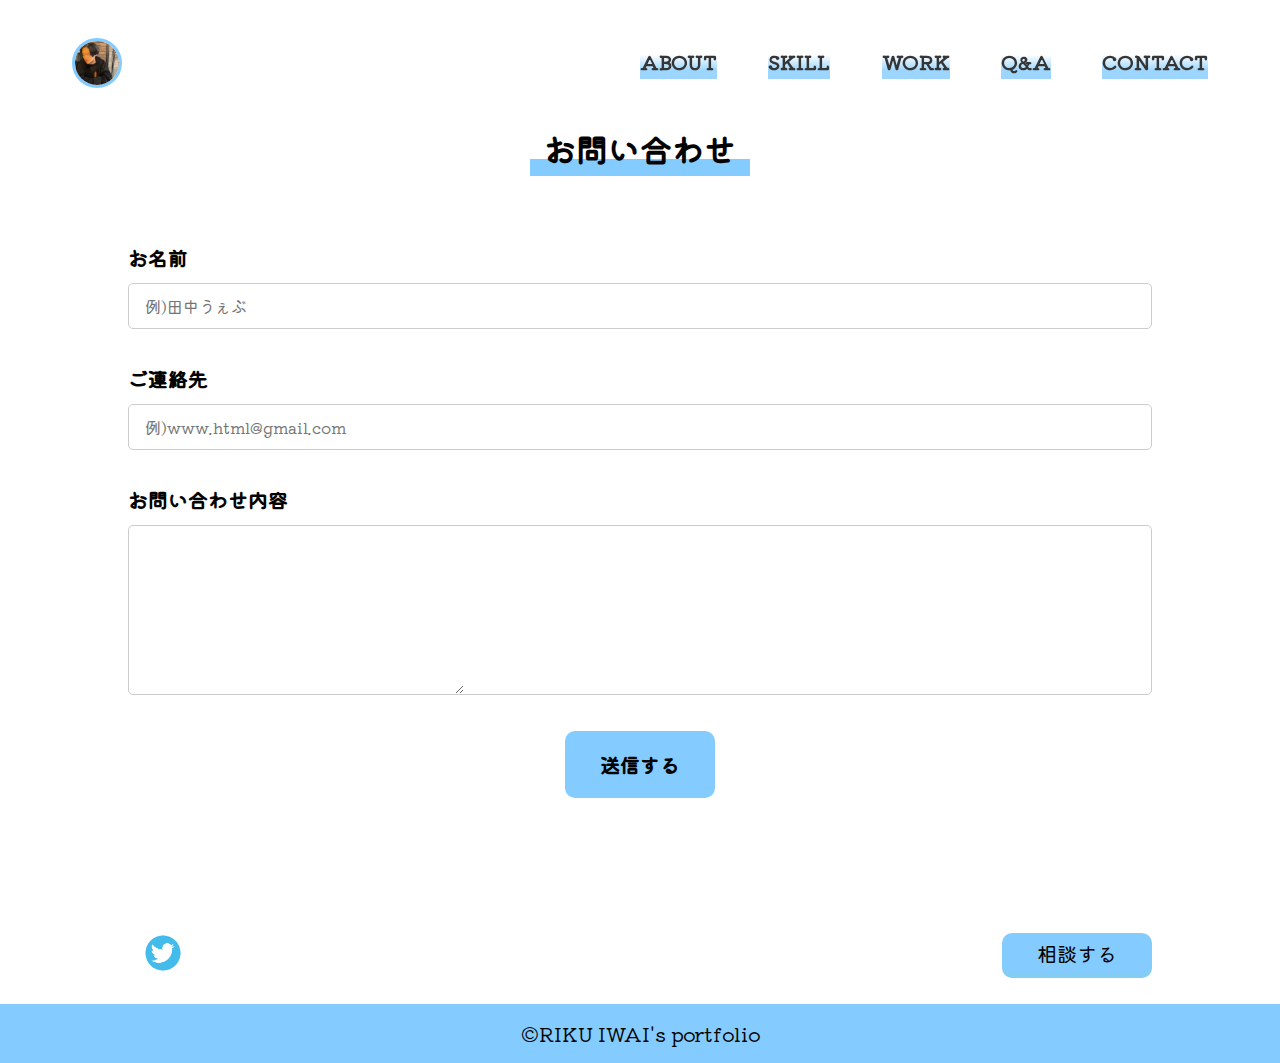
==== contact.html @ 442009f3 "新規ポートフォリオ" ====
<!DOCTYPE html>
<html lang="ja">
  <head>
    <meta charset="utf-8" />
    <meta name="viewport" content="width=device-width,initial-scale=1" />
    <title>RIKU's Portfolio</title>
    <meta
      name="description"
      content="Web制作を行っている岩井陸の紹介ページになります。"
    />
    <meta name="format-detection" content="telephone=no" />

    <!-- fabicon -->
    <link rel="icon" href="img/logo-pic.png" type="image/png" />
    <!-- apple-touch-icon -->
    <link rel="apple-touch-icon" href="img/logo-pic.png" />
    <!-- ogp -->
    <meta property="og:site_name" content="RIKU's Portfolio" />
    <meta property="og:url" content="URL" />
    <meta property="og:type" content="website" />
    <meta property="og:title" content="RIKU's Portfolio" />
    <meta
      property="og:description"
      content="Web制作を行っている岩井陸の紹介ページになります。"
    />
    <meta property="og:image" content="URL" />
    <meta property="og:locale" content="ja_JP" />
    <meta property="fb:app_id" content="AppID" />
    <meta name="twitter:card" content="summary" />
    <meta name="twitter:site" content="@www_waiwai_com" />
    <meta
      name="twitter:description"
      content="Web制作を行っている岩井陸の紹介ページになります。"
    />
    <meta name="twitter:image:src" content="URL" />
    <!-- フォント -->
    <link rel="preconnect" href="https://fonts.googleapis.com" />
    <link rel="preconnect" href="https://fonts.gstatic.com" crossorigin />
    <link
      href="https://fonts.googleapis.com/css2?family=Kiwi+Maru&display=swap"
      rel="stylesheet"
    />

    <!-- css -->
    <link rel="stylesheet" href="css/reset.css" />
    <link rel="stylesheet" href="css/style.css" />
  </head>

  <body>
    <header class="l_header">
      <div class="l_header-logo">
        <a href="index.html"
          ><img src="img/logo-pic.jpg" class="header_logo-pic"
        /></a>
      </div>
      <nav class="l_header-nav" id="js-nav">
        <ul class="l_header-nav_list l_header_nav_list">
          <li class="l_header-nav_item">
            <a href="index.html#about" class="l_header-nav_link">ABOUT</a>
          </li>
          <li class="l_header-nav_item">
            <a href="skill.html" class="l_header-nav_link">SKILL</a>
          </li>
          <li class="l_header-nav_item">
            <a
              href="work.html"
              class="l_header-nav_link l_header-nav_link__ready"
              >WORK</a
            >
          </li>
          <li class="l_header-nav_item">
            <a href="qa.html" class="l_header-nav_link">Q&A</a>
          </li>
          <li class="l_header-nav_item">
            <a href="contact.html" class="l_header-nav_link">CONTACT</a>
          </li>
        </ul>
      </nav>
      <button class="m_hamburger" id="js-hamburger">
        <span class="m_hamburger-bar"></span>
        <span class="m_hamburger-bar"></span>
        <span class="m_hamburger-bar"></span>
      </button>
    </header>
    <main class="l_main">
      <section class="skill_section">
        <div class="l_contents">
          <div class="l_container">
            <h2 class="m_title contact-title">お問い合わせ</h2>
            <form class="contact_form-wrapper">
              <dl class="contact_form-dl">
                <div class="contact_form-unit">
                  <dt class="contact_form-dt">お名前</dt>
                  <dd class="contact_form-dd">
                    <input
                      type="text"
                      placeholder="例)田中うぇぶ"
                      class="contact_form-text"
                    />
                  </dd>
                </div>
                <div class="contact_form-unit">
                  <dt class="contact_form-dt">ご連絡先</dt>
                  <dd class="contact_form-dd">
                    <input
                      type="text"
                      placeholder="例)www.html@gmail.com"
                      class="contact_form-text"
                    />
                  </dd>
                </div>
                <div class="contact_form-unit">
                  <dt class="contact_form-dt">お問い合わせ内容</dt>
                  <dd class="contact_form-dd">
                    <textarea rows="6" class="contact_form-textarea"></textarea>
                  </dd>
                </div>
              </dl>
              <div class="contact_btn-wrap">
                <input type="submit" class="contact_btn" value="送信する" />
              </div>
            </form>
          </div>
        </div>
      </section>
    </main>
    <footer class="l_footer">
      <div class="l_footer-box">
        <div class="l_footer-twitter">
          <a href="" class="l_footer-twitter-link">
            <img
              src="img/twitter-social-media-icon-design-template-vector-png_127015-removebg-preview.png"
              class="twitter-icon"
          /></a>
        </div>
        <a href="contact.html" class="l_footer_link">相談する</a>
      </div>
      <div class="l_footer-copy">
        <span class="l_footer-copy-p">&copy;RIKU IWAI's portfolio</span>
      </div>
    </footer>
    <script src="https://ajax.googleapis.com/ajax/libs/jquery/3.2.1/jquery.min.js"></script>
    <script src="main.js"></script>
  </body>
</html>
---- css/style.css ----
@charset "UTF-8";
:root {
  --main-color: #84ccff;
  --white-color: #fff;
  --black-color: #030303;
  --back-color: #eaf6ff;
}
:root {
  --z-index-back: 0;
  --z-index-default: 1;
  --z-index-modal: 10;
  --z-index-modal-mark: 50;
}
body {
  font-size: 16px;
  line-height: 1.75;
  color: var(--black-color);
  z-index: var(--z-index-back);
  font-family: "Kiwi Maru", serif;
}
/* レイアウト */
.l_contents {
  padding: 80px 0;
}
@media screen and (min-width: 1080px) {
  .l_contents {
    padding: 120px 0;
  }
}
.l_container {
  width: 92%;
  margin: 0 auto;
}
@media screen and (min-width: 768px) {
  .l_container {
    width: 80%;
  }
}
.l_content-visible {
  visibility: hidden;
  transition: all 0.3s;
}
.l_header {
  padding: 0 16px;
  display: flex;
  justify-content: space-between;
  align-items: center;
  margin: 0 auto;
  position: absolute;
  width: 100%;
  height: 70px;
  top: 8px;
  left: 0;
  z-index: var(--z-index-default);
  position: fixed;
}
@media screen and (min-width: 1080px) {
  .l_header {
    padding: 0 72px;
  }
}
.l_header-logo {
  width: 50px;
  height: auto;
  margin-top: 40px;
}
.header_logo-pic {
  border-radius: 100vh;
  border: solid 3px var(--main-color);
}
@media screen and (min-width: 1080px) {
  .l_header-nav_list {
    display: flex;
    justify-content: space-between;
    align-items: center;
    height: initial;
    width: 100%;
  }
}
.l_header_nav_list {
  position: absolute;
  top: 50%;
  left: 50%;
  transform: translate(-50%, -50%);
  padding: 0;
}
@media screen and (min-width: 1080px) {
  .l_header_nav_list {
    position: inherit;
    top: 0;
    left: 0;
    transform: translate(0, 0);
  }
}
.l_header-nav_item {
  cursor: pointer;
  margin-top: 36px;
}
.l_header-nav_link {
  color: var(--black-color);
  width: 100%;
  display: block;
  text-align: center;
  font-size: 20px;
  font-weight: bold;
  background: linear-gradient(transparent 0%, transparent 100%);
}
@media screen and (min-width: 1080px) {
  .l_header-nav_link {
    background: linear-gradient(
      transparent 0%,
      transparent 30%,
      var(--main-color) 75%,
      var(--main-color) 100%
    );
  }
}
.l_header-nav_link:hover {
  border-bottom: 3px solid var(--white-color);
}

.l_header-nav {
  position: absolute;
  right: 0;
  top: 0;
  left: 0;
  width: 100%;
  height: 100vh;
  transform: translateX(100%);
  background: var(--main-color);
  transition: ease 0.4s;
  opacity: 0.8;
}
.l_header-nav.active {
  transform: translateX(0);
}
@media screen and (min-width: 1080px) {
  .l_header-nav {
    position: static;
    transform: initial;
    background-color: inherit;
    height: inherit;
    display: flex;
    justify-content: end;
    width: 50%;
  }
}

.l_footer-box {
  width: 92%;
  margin: 0 auto;
  display: flex;
  justify-content: space-between;
  position: relative;
}
@media screen and (min-width: 1080px) {
  .l_footer-box {
    width: 80%;
  }
}
.l_footer-twitter {
  width: 70px;
  height: 70px;
}
.l_footer_link {
  width: 150px;
  height: 40px;
  font-size: 20px;
  background: var(--main-color);
  display: flex;
  justify-content: center;
  align-items: center;
  position: absolute;
  right: 0;
  top: 50%;
  transform: translateY(-50%);
  border-radius: 10px;
  box-shadow: 0 5px 0 #84ccf1;
}
.l_footer-copy {
  background: var(--main-color);
  text-align: center;
  align-items: center;
  padding: 12px;
  margin-top: 16px;
}
.l_footer-copy-p {
  font-size: 20px;
}
/* モジュール */
.m_hamburger,
.m_hamburger-bar {
  display: inline-block;
  transition: all 0.4s;
  box-sizing: border-box;
}
.m_hamburger {
  position: relative;
  width: 40px;
  height: 30px;
  background: none;
  border: none;
  appearance: none;
  cursor: pointer;
}
@media screen and (min-width: 1080px) {
  .m_hamburger {
    display: none;
  }
}
.m_hamburger-bar {
  position: absolute;
  left: 0;
  width: 100%;
  height: 5px;
  background: var(--black-color);
  border-radius: 4px;
}
.m_hamburger-bar:nth-child(1) {
  top: 0;
}
.m_hamburger-bar:nth-child(2) {
  top: 50%;
  transform: translateY(-50%);
}
.m_hamburger-bar:nth-child(3) {
  bottom: 0;
}
.m_hamburger.active {
  transform: rotate(360deg);
}
.m_hamburger.active span:nth-of-type(1) {
  transform: translateY(10px) rotate(45deg);
}
.m_hamburger.active span:nth-of-type(2) {
  opacity: 0;
}
.m_hamburger.active span:nth-of-type(3) {
  transform: translateY(-20px) rotate(-45deg);
}

.m_title {
  font-size: 32px;
  margin: 0 auto;
  text-align: center;
  font-weight: bold;
  background: linear-gradient(
    transparent 0,
    transparent 70%,
    var(--main-color) 70%,
    var(--main-color) 100%
  );
}

/* トップページ */
/* --------------------------------
  top_kv
-------------------------------- */

/* ------ slide image ------- */
.top_kv-slide__img {
  animation-duration: 15s;
  animation-iteration-count: infinite;
  animation-name: slideAnime;
  animation-timing-function: ease;
  display: block;
  min-height: 100vh;
  object-position: 100% 0;
  object-fit: cover;
  opacity: 0;
  width: 100%;
}

.top_kv-slide__item:nth-of-type(1) .top_kv-slide__img {
  animation-delay: 0s;
}

.top_kv-slide__item:nth-of-type(2) .top_kv-slide__img {
  animation-delay: 5s;
}

.top_kv-slide__item:nth-of-type(3) .top_kv-slide__img {
  animation-delay: 10s;
}

@keyframes slideAnime {
  0% {
    opacity: 0;
  }

  16% {
    opacity: 1;
  }

  33% {
    opacity: 1;
  }

  49% {
    opacity: 0;
  }

  100% {
    opacity: 0;
    transform: translateX(-10%);
  }
}

/* ------ top_kv erea ------- */
.top_kv {
  height: 100vh;
  overflow: hidden;
  position: relative;
}

.top_kv__inner {
  margin: 0 auto;
  width: 1100px;
}

/* ------ top_kv title ------- */
.top_kv__title {
  font-size: 24px;
  font-weight: bold;
  color: var(--white-color);
  left: 3%;
  position: absolute;
  right: 0;
  text-align: center;
  top: 80%;
  transform: translateY(-50%);
  width: 100%;
}
@media screen and (min-width: 1080px) {
  .top_kv__title {
    left: 30%;
    top: 90%;
  }
}
@media screen and (min-width: 1080px) {
}
.top_kv__title-big {
  font-size: 48px;
  background: linear-gradient(
    transparent 0%,
    transparent 55%,
    var(--main-color) 55%,
    var(--main-color)
  );
}
.top_kv-slide__item {
  bottom: 0;
  height: 100%;
  position: absolute;
  right: -10%;
  width: 110%;
}

.top_about-profile {
  margin-top: 24px;
}
.top_title {
  width: 200px;
}
.top_about-tit {
  text-align: center;
  font-size: 24px;
}
.top_about-profile-box {
  display: flex;
  flex-flow: column-reverse;
}
@media screen and (min-width: 1080px) {
  .top_about-profile-box {
    flex-flow: row;
    justify-content: space-between;
  }
}
.top_about-profile-wrap {
  display: flex;
  width: 300px;
  margin: 88px auto 0;
}
@media screen and (min-width: 1080px) {
  .top_about-profile-wrap {
    width: initial;
    margin-left: 0;
    margin-right: 0;
    font-size: 24px;
    margin-top: 24px;
  }
}
.top_about-profile-q {
  display: flex;
  flex-flow: column;
}
.top_about-profile-q-text {
  font-weight: bold;
}
@media screen and (min-width: 1080px) {
  .top_about-profile-q-text {
    font-size: 32px;
  }
}

.top_about-profile-q-text:not(:first-child) {
  margin-top: 8px;
}
@media screen and (min-width: 1080px) {
  .top_about-profile-q-text:not(:first-child) {
    margin-top: 16px;
  }
}
.top_about-profile-arrow {
  display: flex;
  flex-flow: column;
  margin-left: 16px;
}
@media screen and (min-width: 1080px) {
  .top_about-profile-arrow-text {
    font-size: 32px;
    margin-left: 24px;
  }
}
.top_about-profile-arrow-text:not(:first-child) {
  margin-top: 8px;
}
@media screen and (min-width: 1080px) {
  .top_about-profile-arrow-text:not(:first-child) {
    margin-top: 16px;
  }
}
.top_about-profile-a {
  display: flex;
  flex-flow: column;
  margin-left: 24px;
}
.top_about-profile-a-text:not(:first-child) {
  margin-top: 8px;
}
@media screen and (min-width: 1080px) {
  .top_about-profile-a-text:not(:first-child) {
    margin-top: 16px;
  }
}
@media screen and (min-width: 1080px) {
  .top_about-profile-a-text {
    font-weight: bold;
    margin-left: 48px;
    font-size: 32px;
  }
}

.top_about-profile-img {
  width: 200px;
  height: 200px;
  background: #ccc;
  margin: 24px auto 0;
}
@media screen and (min-width: 1080px) {
  .top_about-profile-img {
    margin-left: 0;
    margin-right: 0;
    margin-top: 48px;
  }
}
.top_about-career {
  margin-top: 40px;
}
@media screen and (min-width: 1080px) {
  .top_about-career {
    margin-top: 120px;
  }
}
.top_about-career-wrap {
  margin-top: 16px;
}
.top_about-career-detail {
  display: flex;
  flex-flow: column;
  text-align: left;
}
.top_about-career-detail:not(:first-child) {
  margin-top: 24px;
}
.top_about-career-info {
  font-size: 18px;
}
.top_about-career-detail-contents {
  font-size: 18px;
  margin-top: 60px;
}
/* スキル */
.skill-title {
  width: 130px;
}
.skill_explan-container {
  display: flex;
  flex-flow: column;
  width: 88%;
  margin: 92px auto 0;
}
@media screen and (min-width: 1080px) {
  .skill_explan {
    display: flex;
    gap: 81px;
    height: 500px;
    align-items: center;
  }
}
.skill_explan:not(:first-child) {
  margin-top: 56px;
}
.skill_title {
  text-align: center;
  font-size: 28px;
  font-weight: bold;
}
@media screen and (min-width: 1080px) {
  .skill_title {
    display: none;
  }
}
.skill_title::before {
  content: "✔︎";
}
.skill_explan-img {
  width: 60%;
  margin: 24px auto 0;
}
@media screen and (min-width: 1080px) {
  .skill_explan-img {
    flex-shrink: 0;
    width: 35%;
  }
}
.skill_explain-text {
  margin-top: 18px;
}

@media screen and (min-width: 1080px) {
  .skill_explain-text {
    font-size: 20px;
  }
}
/* ワーク */

.work_title {
  width: 150px;
}
.work_title {
  text-align: center;
  margin-top: 48px;
  font-size: 48px;
  font-weight: bold;
}
.work_archive-title {
  text-align: center;
  margin-top: 48px;
  font-size: 28px;
  font-weight: bold;
}
.work_archive-list {
  display: flex;
  flex-direction: column;
  margin: 36px auto 0;
}
@media screen and (min-width: 1080px) {
  .work_archive-list {
    display: flex;
    flex-direction: row;
    flex-wrap: wrap;
    gap: 56px 48px;
  }
}
.work_archive-item {
  display: flex;
  flex-direction: column;
  text-align: center;
  box-shadow: 3px 3px 3px 3px var(--back-color);
  cursor: pointer;
}
@media screen and (min-width: 1080px) {
  .work_archive-item {
    width: calc((100% - 96px) / 3);
  }
}
.work_archive-item:not(:first-child) {
  margin-top: 48px;
}
@media screen and (min-width: 1080px) {
  .work_archive-item:not(:first-child) {
    margin-top: 0;
  }
}
.work_archive-img {
  background-color: gray;
  width: 180px;
  height: 180px;
  margin: 16px auto;
}
.work_archive-title__school {
  display: flex;
  flex-flow: column;
  margin-top: 48px;
}
.work_archive-title__span {
  font-size: 18px;
}
.work_practice-img {
  margin: 16px auto;
}
.work_practice-img img {
  object-fit: cover;
  height: 100px;
}
.work-img {
  object-position: 0 100%;
  width: 100%;
  height: 100%;
}
/* 問い合わせ */
.contact-title {
  width: 220px;
}
.contact_form-wrapper {
  margin-top: 64px;
}
.contact_form-unit:not(:first-child) {
  margin-top: 32px;
}
.contact_form-dt {
  font-size: 20px;
  font-weight: bold;
}
.contact_form-dd {
  margin-top: 8px;
  width: 100%;
  border: 1px solid #ccc;
  border-radius: 5px;
}
.contact_form-text {
  padding: 8px 16px;
}
.contact_btn-wrap {
  margin: 36px auto 0;
  width: 90px;
  background: var(--main-color);
  justify-content: center;
  align-items: center;
  display: flex;
  border-radius: 10px;
}
@media screen and (min-width: 768px) {
  .contact_btn-wrap {
    width: 150px;
  }
}
.contact_btn {
  padding: 8px;
  font-weight: bold;
}
@media screen and (min-width: 768px) {
  .contact_btn {
    padding: 16px;
    font-size: 20px;
  }
}

/* ローディングスピナー */
.m_load {
  background: var(--main-color);
  height: 100%;
  width: 100%;
  display: flex;
  align-items: center;
  justify-content: center;
  position: relative;
  position: absolute;
  top: 0;
  left: 0;
}
.m_load-after {
  opacity: 0;
  transition: all 3s;
  transition-delay: 3s;
}
.m_loaded-text {
  font-size: 28px;
}
.m_load span {
  position: absolute;
  border: 2px solid #fff;
  width: 200px;
  height: 200px;
  animation: animate 5s linear infinite;
}
@media screen and (min-width: 1080px) {
  .m_load span {
    width: 500px;
    height: 500px;
  }
}
.m_load span:nth-child(2) {
  animation-direction: reverse;
}
.m_load span:nth-child(3) {
  animation-delay: 0.5s;
}

@keyframes animate {
  0% {
    transform: rotate(0deg);
  }
  100% {
    transform: rotate(360deg);
  }
}

/* Q&Aページ */
.qa_title {
  width: 300px;
}
.js_accordion-wrap {
  width: 90%;
  margin: auto;
  padding: 50px 0;
}

.js_faq {
  background: #fafafa;
}

.js_faq_wrapper {
  padding-top: 80px;
}

.js_faq_button {
  background: #fff;
  width: 100%;
  box-shadow: 2px 2px 2px rgba(170, 170, 170, 0.16);
  padding: 32px 16px;
  display: flex;
  justify-content: space-between;
  align-items: center;
  overflow: hidden;
}

@media screen and (min-width: 1080px) {
  .js_faq_button {
    padding: 32px 24px 32px 64px;
  }
}

.js_faq_button:not(:first-child) {
  margin-top: 16px;
}

.js_faq_content {
  display: flex;
}

.js_faq_content__a {
  padding-top: 40px;
}

.js_faq_icon {
  font-size: 14px;
  font-weight: bold;
  padding-right: 16px;
}

.js_faq_icon__q {
  color: #1863af;
}

.js_faq_icon__a {
  color: #fc7f24;
}

.js_faq_txt {
  font-size: 14px;
  font-weight: bold;
  text-align: left;
  margin-right: 16px;
}

.js_faq-a {
  height: 0;
  opacity: 0;
}
.js_faq-a.is-active {
  height: auto;
  opacity: 1;
}
.js_faq_mark {
  width: 20px;
  height: 20px;
  position: relative;
  flex-shrink: 0;
}

.js_faq_mark::before {
  content: "";
  position: absolute;
  top: 50%;
  left: 50%;
  transform: translate(-50%, -50%);
  width: 2px;
  height: 100%;
  background: #333;
}

.js_faq_mark::after {
  content: "";
  position: absolute;
  top: 50%;
  left: 50%;
  transform: translate(-50%, -50%);
  width: 100%;
  height: 2px;
  background: #333;
}

.js_faq_mark.is-open::before {
  opacity: 0;
}

.js_page-top.is-active {
  right: 24px;
}
/* モーダル */
.work_archive-wrap {
  position: fixed;
  top: 0;
  right: 0;
  left: 0;
  bottom: 0;
  background-color: rgba(0, 0, 0, 0.6);
  z-index: var(--z-index-modal);
  display: none;
}
.work_archive-wrap.is-active {
  display: block;
}
.work_archive-batsu {
  position: relative;
  display: block;
  width: 30px;
  height: 30px;
  border: 2px solid black;
  background-color: transparent;
  left: 50%;
  top: 10px;
  transform: translateX(-50%);
  position: absolute;
  cursor: pointer;
  z-index: var(--z-index-modal-mark);
}
.work_archive-batsu::before,
.work_archive-batsu::after {
  content: "";
  position: absolute;
  top: 50%;
  left: 50%;
  width: 3px;
  height: 27px;
  background: black;
}
.work_archive-batsu::before {
  transform: translate(-50%, -50%) rotate(45deg);
}
.work_archive-batsu::after {
  transform: translate(-50%, -50%) rotate(-45deg);
}
.work_archive {
  width: 400px;
  height: 600px;
  margin: 48px auto 0;
  overflow: scroll;
}
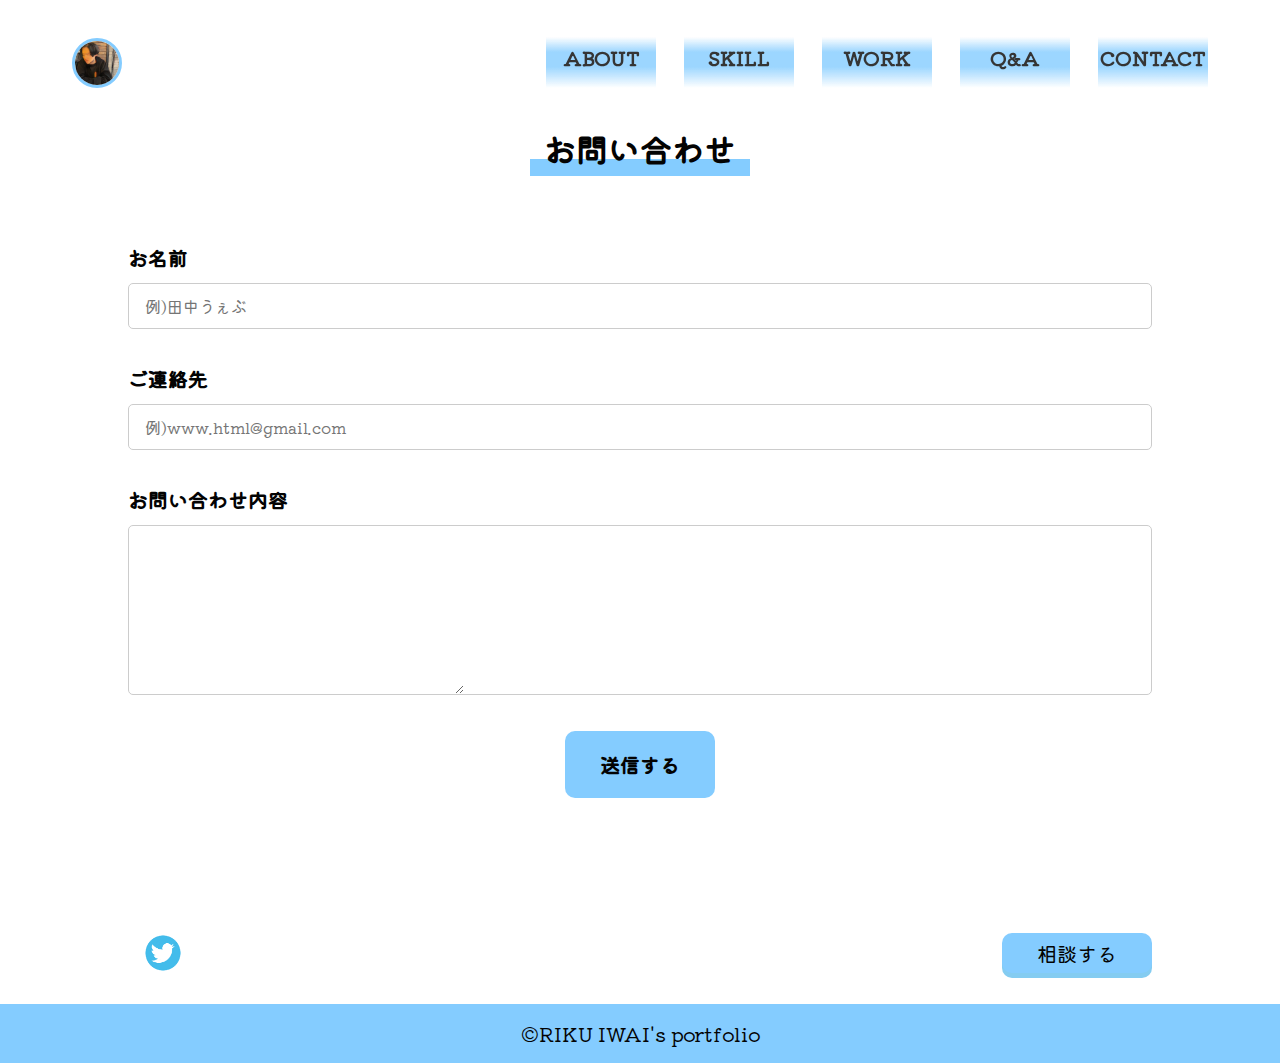
==== commit 02a9fd52: "navの編集" ====
--- a/contact.html
+++ b/contact.html
@@ -56,23 +56,46 @@
       <nav class="l_header-nav" id="js-nav">
         <ul class="l_header-nav_list l_header_nav_list">
           <li class="l_header-nav_item">
-            <a href="index.html#about" class="l_header-nav_link">ABOUT</a>
-          </li>
-          <li class="l_header-nav_item">
-            <a href="skill.html" class="l_header-nav_link">SKILL</a>
-          </li>
-          <li class="l_header-nav_item">
             <a
-              href="work.html"
-              class="l_header-nav_link l_header-nav_link__ready"
-              >WORK</a
+              href="index.html#about"
+              class="l_header-nav_link l_header-nav_rotate"
+              ><span class="l_header-nav_span">ABOUT</span>
+              <span class="l_header-nav_span l_header-nav_span-jpn"
+                >私について</span
+              ></a
             >
           </li>
           <li class="l_header-nav_item">
-            <a href="qa.html" class="l_header-nav_link">Q&A</a>
+            <a href="skill.html" class="l_header-nav_link l_header-nav_rotate"
+              ><span class="l_header-nav_span">SKILL</span>
+              <span class="l_header-nav_span l_header-nav_span-jpn"
+                >私にできること</span
+              ></a
+            >
           </li>
           <li class="l_header-nav_item">
-            <a href="contact.html" class="l_header-nav_link">CONTACT</a>
+            <a href="work.html" class="l_header-nav_link l_header-nav_rotate"
+              ><span class="l_header-nav_span">WORK</span>
+              <span class="l_header-nav_span l_header-nav_span-jpn"
+                >実績</span
+              ></a
+            >
+          </li>
+          <li class="l_header-nav_item">
+            <a href="qa.html" class="l_header-nav_link l_header-nav_rotate">
+              <span class="l_header-nav_span">Q&A</span>
+              <span class="l_header-nav_span l_header-nav_span-jpn"
+                >よくあるご質問</span
+              ></a
+            >
+          </li>
+          <li class="l_header-nav_item">
+            <a href="contact.html" class="l_header-nav_link l_header-nav_rotate"
+              ><span class="l_header-nav_span">CONTACT</span>
+              <span class="l_header-nav_span l_header-nav_span-jpn"
+                >お問い合わせ</span
+              ></a
+            >
           </li>
         </ul>
       </nav>
--- a/css/style.css
+++ b/css/style.css
@@ -74,7 +74,8 @@
     justify-content: space-between;
     align-items: center;
     height: initial;
-    width: 100%;
+    width: 850px;
+    gap: 28px;
   }
 }
 .l_header_nav_list {
@@ -83,6 +84,7 @@
   left: 50%;
   transform: translate(-50%, -50%);
   padding: 0;
+  text-align: center;
 }
 @media screen and (min-width: 1080px) {
   .l_header_nav_list {
@@ -96,31 +98,8 @@
   cursor: pointer;
   margin-top: 36px;
 }
-.l_header-nav_link {
-  color: var(--black-color);
-  width: 100%;
-  display: block;
-  text-align: center;
-  font-size: 20px;
-  font-weight: bold;
-  background: linear-gradient(transparent 0%, transparent 100%);
-}
-@media screen and (min-width: 1080px) {
-  .l_header-nav_link {
-    background: linear-gradient(
-      transparent 0%,
-      transparent 30%,
-      var(--main-color) 75%,
-      var(--main-color) 100%
-    );
-  }
-}
-.l_header-nav_link:hover {
-  border-bottom: 3px solid var(--white-color);
-}
-
 .l_header-nav {
-  position: absolute;
+  position: fixed;
   right: 0;
   top: 0;
   left: 0;
@@ -145,6 +124,71 @@
     width: 50%;
   }
 }
+.l_header-nav_span-jpn {
+  display: none;
+}
+.l_header-nav_span {
+  font-weight: bold;
+  font-size: 16px;
+}
+.l_header-nav_span:hover {
+  border-bottom: 3px solid var(--white-color);
+}
+@media screen and (min-width: 1080px) {
+  /* ボタン本体 */
+  .l_header-nav_link {
+    position: relative;
+    display: inline-block;
+    background-image: linear-gradient(
+      transparent 0%,
+      transparent 15%,
+      var(--main-color) 40%,
+      var(--main-color) 65%,
+      transparent 100%
+    );
+    /* 背景のグラデーション */
+    width: 110px; /* 横幅 */
+    height: 60px; /* 縦幅 */
+    line-height: 60px; /* 行の高さ(heightと同じ値にする) */
+    text-decoration: none; /* aタグのアンダーラインを消す */
+    overflow: hidden; /* はみ出し部分を隠す */
+    cursor: pointer; /* カーソルをポインターにする */
+  }
+
+  /* ボタンのテキスト */
+  .l_header-nav_span {
+    position: absolute;
+    left: 0;
+    display: block;
+    height: 100%; /* 縦幅をボタンと同じにする */
+    width: 100%; /* 横幅をボタンと同じにする */
+    color: var(--black-color); /* 文字色 */
+    font-size: 14px; /* 文字サイズ */
+    font-weight: bold; /* 文字の太さ */
+    text-align: center; /* テキストを中央揃え */
+    transition: all 0.3s; /* アニメーション実行時間 */
+  }
+
+  /* ボタンのテキスト(デフォルトのテキスト) */
+  .l_header-nav_span:nth-child(1) {
+    top: 0;
+    font-size: 20px;
+  }
+
+  /* ボタンのテキスト(隠れているテキスト) */
+  .l_header-nav_span:nth-child(2) {
+    top: -100%;
+  }
+
+  /* ボタンホバーアクション */
+  .l_header-nav_link:hover .l_header-nav_span:nth-child(1) {
+    top: 100%;
+  }
+
+  .l_header-nav_link:hover .l_header-nav_span:nth-child(2) {
+    top: 0;
+  }
+}
 
 .l_footer-box {
   width: 92%;
@@ -230,13 +274,13 @@
   transform: rotate(360deg);
 }
 .m_hamburger.active span:nth-of-type(1) {
-  transform: translateY(10px) rotate(45deg);
+  transform: translateY(20px) rotate(45deg);
 }
 .m_hamburger.active span:nth-of-type(2) {
   opacity: 0;
 }
 .m_hamburger.active span:nth-of-type(3) {
-  transform: translateY(-20px) rotate(-45deg);
+  transform: translateY(-7px) rotate(-45deg);
 }
 
 .m_title {
